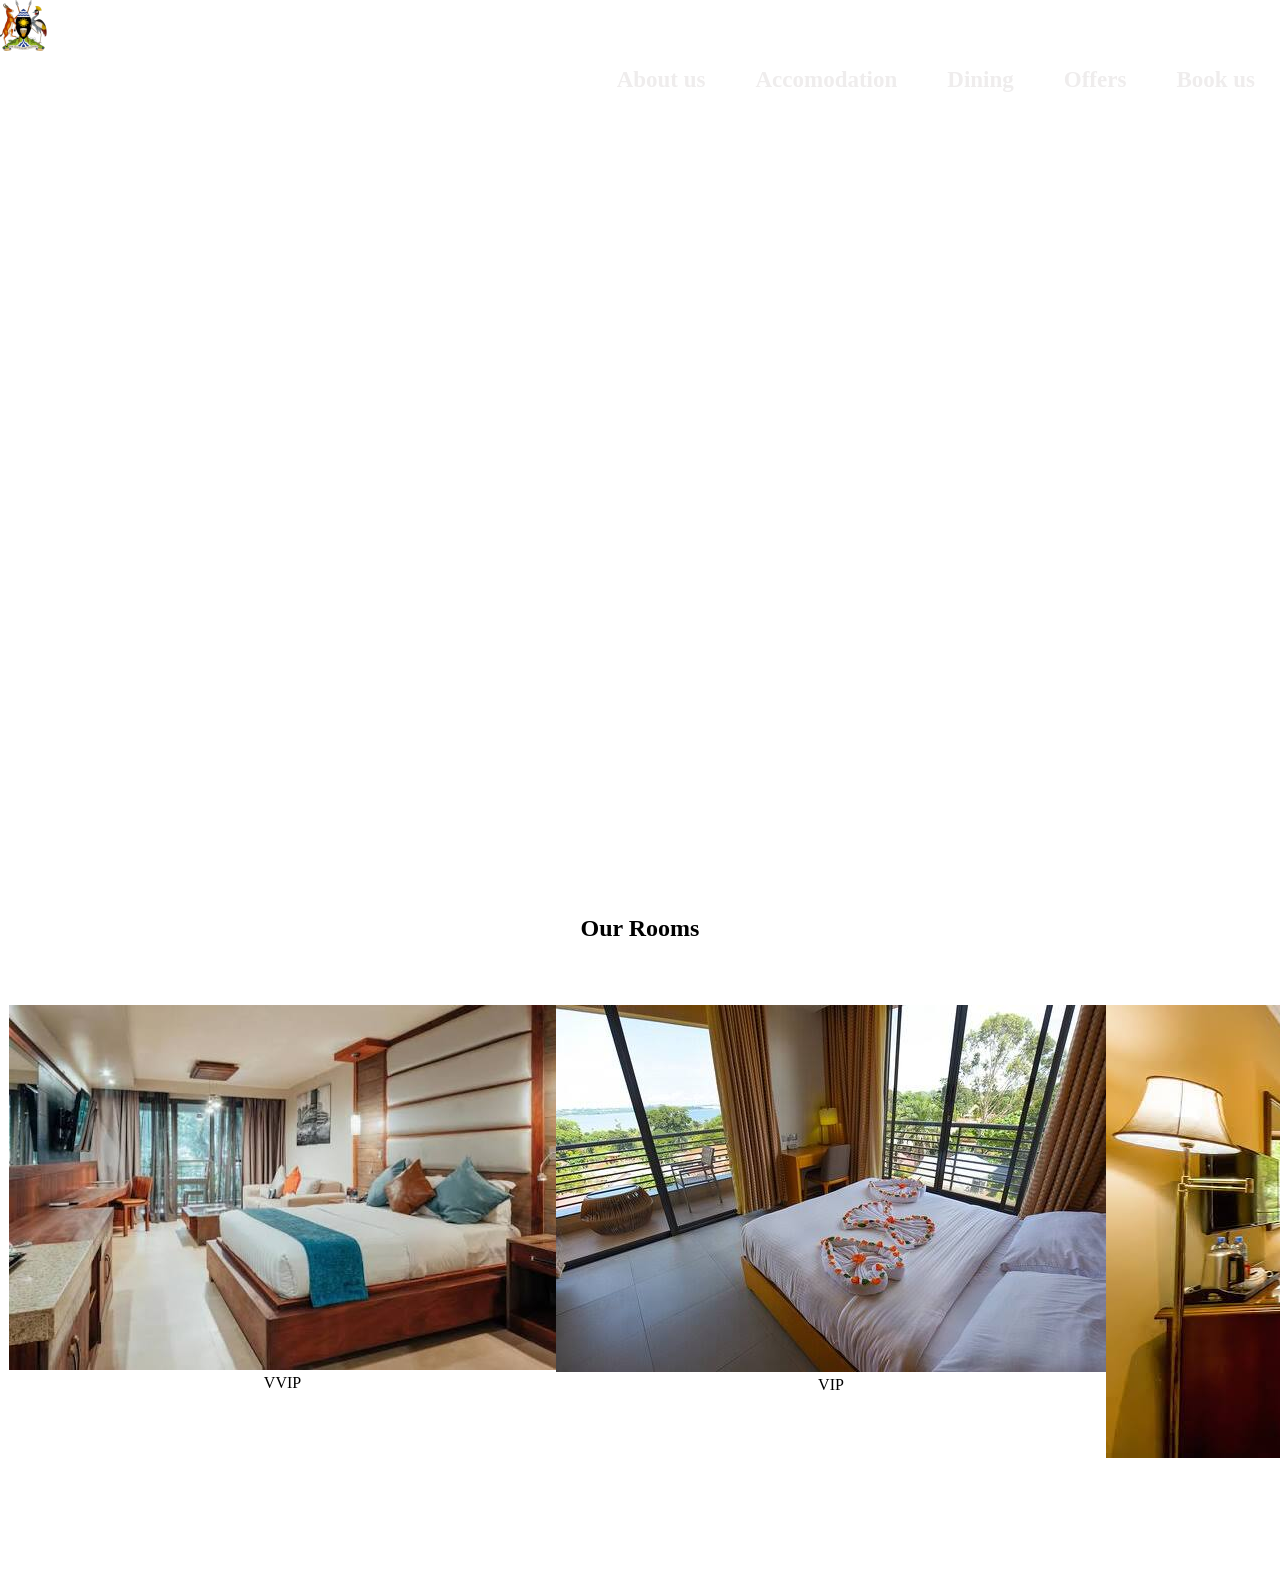
==== Offers.html @ 8bb36c5c "create a footer" ====
<!DOCTYPE html>
<html lang="en">
<head>
  <meta name="viewport" content="width=device-width, initial-scale=1.0">
  <title>Aston Villa Hotel</title>
  <link rel="stylesheet" href="style.css">
  <link rel="preconnect" href="https://fonts.googleapis.com">
<link rel="preconnect" href="https://fonts.gstatic.com" crossorigin>
<link href="https://fonts.googleapis.com/css2?family=Anton&family=Montserrat:ital,wght@0,100..900;1,100..900&display=swap" rel="stylesheet">
</head>
<body>
  <section class="header">
    <a href="index.html"><img src="images/116837.png" alt="logo"></a>
    <div id="navigation">
       <nav class="navbar">
        <a href="About us.html" class="button">About us</a>
          <a href="Accomodation.html" class="button">Accomodation</a>
          <a href="Dining.html" class="button">Dining</a>
          <a href="Offers.html" class="button">Offers</a>
          <a href="Contact us.html" class="button">Book us</a>
       </nav>
       <div class="text-box">
        <h1 class="preview">OFFERS
        </h1>
        <p class="para">Your best dishes served at your timing
        </p>
       </div>
     </div>
  </section>

<section class="campus">
  <h1>Our Rooms</h1>
          <div class="row">
              <div class="media container">
                 <img src="images/images (3).jpeg" alt="our room">
                 <p>VVIP</p>
              </div>
              <div class="media container">
                 <img src="images/images (7).jpeg" alt="our room">
                 <p>VIP</p>
              </div>
              <div class="media container">
                 <img src="images/images (9).jpeg" alt="our room">
                 <p>CLASSIC</p>
              </div>
---- style.css ----
*{
  margin: 0;
  padding: 0;


}
.header{
  min-height: 100vh;
  width: 100%;
  background-image: linear-gradient(rgba(4, 9, 30, 0.219)),url(images/bill-and-coo-1.jpg);
  background-position: center;
  background-size: cover;
  position: relative;
}
.navbar{
  display: flex;
  background-color:transparent;
  text-decoration:none;
  font-weight: bold;
  justify-content:flex-end;
  height: 2px;

}
.text-box{
  width: 90%;
  color: #ffffffe3;
  position: absolute;
  top: 50%;
  left: 50%;
  transform: translate(-50%,-50%);
  text-align: center;
}
.preview{
  font-size: 60px;
}
.para{
  font-size: 25px;
}
.hero-btn{
  display: inline-block;
  text-decoration: none;
  color: #ffffffdf;
  padding: 12px 34px;
  font-size: 23px;
  background: transparent;
  position: relative;
  cursor: pointer;
  border-radius: var(--button-border-radius);
  text-decoration: var(--button-decoration);
}
.hero-btn:hover{
  border: 1px solid #f44336;
  background: #f44336;
  transition: 0.1s;
  display: inline-block;
}
.button{
  color: #fff;
  justify-content: space-evenly;
  padding: 12px 25px;
  font-size: 23px;
  color: #efeded;
  display: inline-block;
  position: relative;
  text-decoration: none;
  background: transparent;
}
.button:hover{
  border: 10px solid #f44336;
  background: #f44336;
  transition: 0.1s;
  display: inline-block;
}
.course{
  width: 80%;
  margin: auto;
  text-align: center;
  padding-top: 30px;
  
}
.h1{
  font-size: 35px;
 font-weight: 500;
}
.pra{
  color: #fff;
  text-align: center;
  text-size: 20px;
}
.row{
  margin-top: 5%;
  display: flex;
  justify-content: space-evenly;
}
.courser{
  flex-basis: 31%;
  border-radius: 10px;
  margin-bottom: 5%;
  box-sizing: border-box;
  padding: 20px 12px;
  background: #fff3f3;
  backdrop-filter: blur(10px);


}
.h3{
  text-align: center;
  font-weight: 600;
  margin: 10px,0;
}
.courser:hover{
  box-shadow: 0 20px 0px rgba(218, 4, 4, 0.2);
}
.previewed{
  text-align: center;
  font-size: 15px;
  padding: 20px 10px;
}
.campus{
  text-align: center;
  padding: 20px 12px;
  background: linear-gradient(45deg,blue violent, green);
  padding: 15px 9px;
  padding-bottom: 100px;

}
.about{
  flex-basis: 31%;
  border-radius: 10px;
  margin-bottom: 20%;
  box-sizing: border-box;
  padding: 20px 12px;
  background: #fff3f3e8;
}
.image{
  width: auto;
  height: auto;
  border: 1px solid #ccc;
  display:inline-block;
}
.view{
  flex-basis: 31%;
  border-radius: 10px;
  margin-bottom: 5%;
  box-sizing: border-box;
  padding: 20px 12px;
  background:whitesmoke
}
.btn:hover{
  box-sizing: border-box;
  border-radius: 5px;
}
.footer{
  position: fixed;
    bottom: 0;
    left: 0;
    width: 100%;
    background-color: navy;
    color: white;
    text-align: center;
    padding: 15px;
}
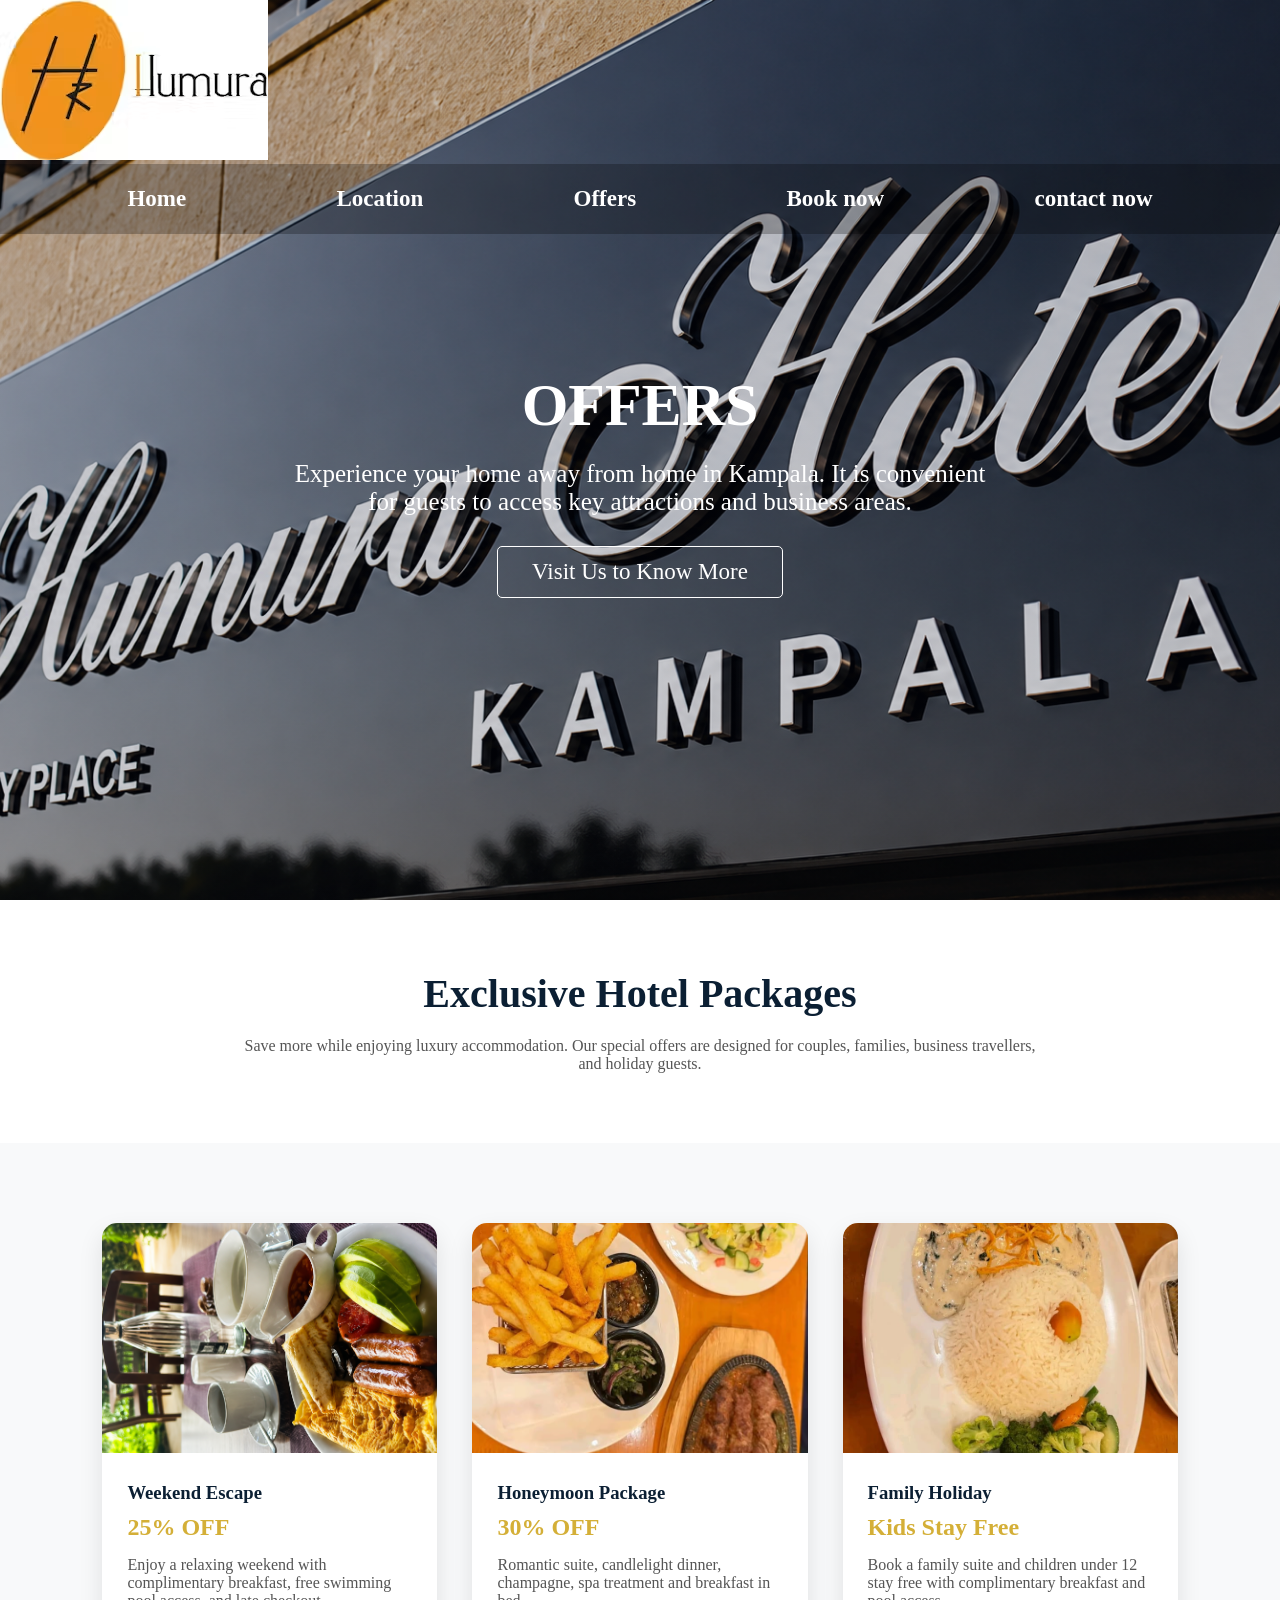
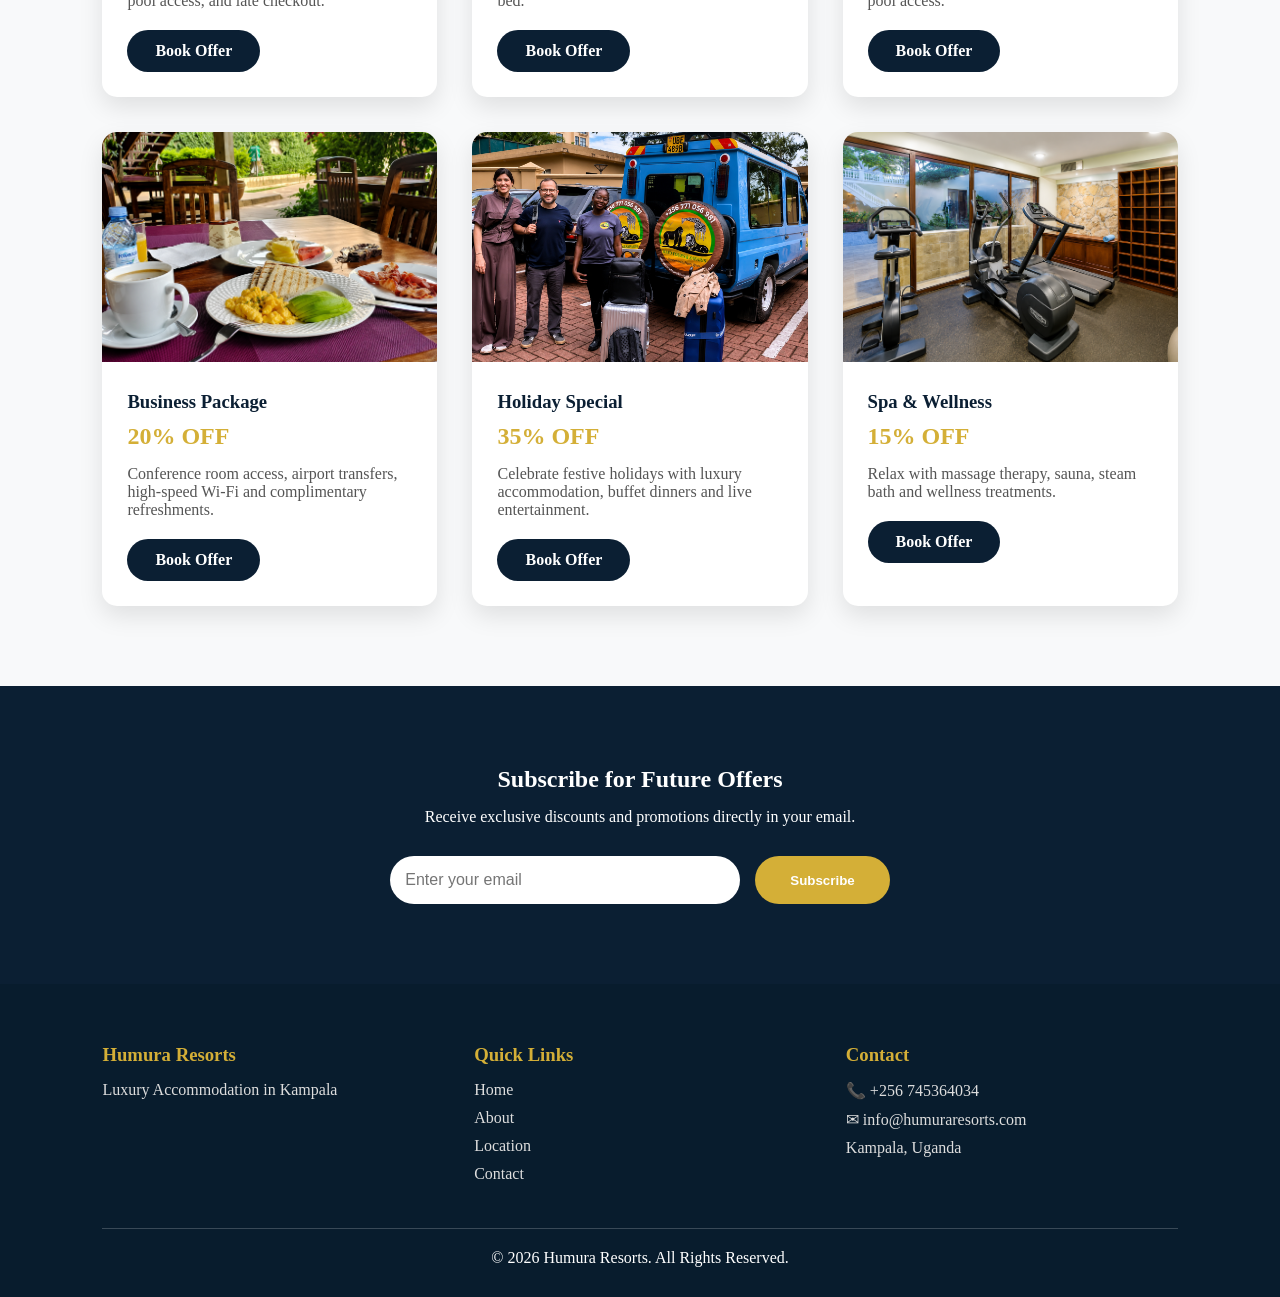
==== commit 6b7f4c1f: "Update website: new pages, images and styles" ====
--- a/Offers.html
+++ b/Offers.html
@@ -1,50 +1,263 @@
 <!DOCTYPE html>
 <html lang="en">
+
 <head>
-  <meta name="viewport" content="width=device-width, initial-scale=1.0">
-  <title>Aston Villa Hotel</title>
-  <link rel="stylesheet" href="style.css">
-  <link rel="preconnect" href="https://fonts.googleapis.com">
+    <meta charset="UTF-8">
+    <meta name="viewport" content="width=device-width, initial-scale=1.0">
+    <title>Special Offers | Humura Resorts</title>
+<link rel="preconnect" href="https://fonts.googleapis.com">
 <link rel="preconnect" href="https://fonts.gstatic.com" crossorigin>
-<link href="https://fonts.googleapis.com/css2?family=Anton&family=Montserrat:ital,wght@0,100..900;1,100..900&display=swap" rel="stylesheet">
-</head>
+<link href="https://fonts.googleapis.com/css2?family=Germania+One&display=swap" rel="stylesheet">
+    <link rel="stylesheet" href="styled.css">
+
 <body>
-  <section class="header">
-    <a href="index.html"><img src="images/116837.png" alt="logo"></a>
-    <div id="navigation">
-       <nav class="navbar">
-        <a href="About us.html" class="button">About us</a>
-          <a href="Accomodation.html" class="button">Accomodation</a>
-          <a href="Dining.html" class="button">Dining</a>
-          <a href="Offers.html" class="button">Offers</a>
-          <a href="Contact us.html" class="button">Book us</a>
-       </nav>
-       <div class="text-box">
-        <h1 class="preview">OFFERS
-        </h1>
-        <p class="para">Your best dishes served at your timing
+
+    <section class="header">
+
+        <a href="index.html">
+            <img src="images/logo.jpg" alt="Hotel Logo">
+        </a>
+
+        <div class="menu-toggle" id="menu-toggle">
+            &#9776;
+        </div>
+        <nav class="navbar" id="navbar">
+            <a href="Home.html" class="button">Home</a>
+            <a href="location.html" class="button">Location</a>
+            <a href="Offers.html" class="button">Offers</a>
+            <a href="Book now.html" class="button">Book now</a>
+            <a href="contact.html"class='button'>contact now</a>
+        </nav>
+
+        <div class="text-box">
+
+            <h1 class="preview">
+                <br>
+OFFERS
+            </h1>
+
+            <p class="para">
+                Experience your home away from home in Kampala.
+                It is convenient for guests to access key attractions
+                and business areas.
+            </p>
+
+            <a href="#" class="hero-btn">Visit Us to Know More</a>
+
+        </div>
+
+    </section>
+
+    <section class="intro">
+
+        <h2>Exclusive Hotel Packages</h2>
+
+        <p>
+            Save more while enjoying luxury accommodation.
+            Our special offers are designed for couples,
+            families, business travellers, and holiday guests.
         </p>
-       </div>
-     </div>
-  </section>
-
-<section class="campus">
-  <h1>Our Rooms</h1>
-          <div class="row">
-              <div class="media container">
-                 <img src="images/images (3).jpeg" alt="our room">
-                 <p>VVIP</p>
-              </div>
-              <div class="media container">
-                 <img src="images/images (7).jpeg" alt="our room">
-                 <p>VIP</p>
-              </div>
-              <div class="media container">
-                 <img src="images/images (9).jpeg" alt="our room">
-                 <p>CLASSIC</p>
-              </div>
-           
-          
-          
-              
-          +
+    </section>
+
+
+    <section class="offers">
+
+        <div class="offer-grid">
+
+            <div class="offer-card">
+
+                <img src="images/imagee.png" alt="Weekend Package">
+
+                <div class="offer-info">
+
+                    <h3>Weekend Escape</h3>
+
+                    <h4>25% OFF</h4>
+
+                    <p>
+                        Enjoy a relaxing weekend with complimentary breakfast,
+                        free swimming pool access, and late checkout.
+                    </p>
+
+                    <a href="booking.html" class="btn">Book Offer</a>
+
+                </div>
+
+            </div>
+
+            <div class="offer-card">
+
+                <img src="images/5b7ac2b4-62cb-47c2-9b03-6ab3ec54d75a_812A5403-0CB3-44B9-827F-72809FDE8917 2.JPG" alt="Honeymoon Package">
+
+                <div class="offer-info">
+
+                    <h3>Honeymoon Package</h3>
+
+                    <h4>30% OFF</h4>
+
+                    <p>
+                        Romantic suite, candlelight dinner,
+                        champagne, spa treatment and breakfast in bed.
+                    </p>
+
+                    <a href="booking.html" class="btn">Book Offer</a>
+
+                </div>
+
+            </div>
+
+            <div class="offer-card">
+
+                <img src="images/1020d01d-0211-4dc3-b661-c2e022c18dba_6536EA09-0F01-4E41-86C4-5D0EEA4FAB35.JPG" alt="Family Holiday">
+
+                <div class="offer-info">
+
+                    <h3>Family Holiday</h3>
+
+                    <h4>Kids Stay Free</h4>
+
+                    <p>
+                        Book a family suite and children under 12 stay free
+                        with complimentary breakfast and pool access.
+                    </p>
+
+                    <a href="booking.html" class="btn">Book Offer</a>
+
+                </div>
+
+            </div>
+
+            <div class="offer-card">
+
+                <img src="images/imgae.png" alt="Business Package">
+
+                <div class="offer-info">
+
+                    <h3>Business Package</h3>
+
+                    <h4>20% OFF</h4>
+
+                    <p>
+                        Conference room access, airport transfers,
+                        high-speed Wi-Fi and complimentary refreshments.
+                    </p>
+
+                    <a href="booking.html" class="btn">Book Offer</a>
+
+                </div>
+
+            </div>
+
+            <div class="offer-card">
+
+                <img src="images/ehh.png" alt="Holiday Special">
+
+                <div class="offer-info">
+                    <h3>Holiday Special</h3>
+                    <h4>35% OFF</h4>
+                    <p>
+                        Celebrate festive holidays with luxury accommodation,
+                        buffet dinners and live entertainment.
+                    </p>
+
+                    <a href="booking.html" class="btn">Book Offer</a>
+
+                </div>
+
+            </div>
+            <div class="offer-card">
+
+                <img src="images/ Image Jul 30, 2026, 07_30_26 PM.png" alt="Spa Package">
+
+                <div class="offer-info">
+
+                    <h3>Spa & Wellness</h3>
+
+                    <h4>15% OFF</h4>
+
+                    <p>
+                        Relax with massage therapy,
+                        sauna, steam bath and wellness treatments.
+                    </p>
+
+                    <a href="booking.html" class="btn">Book Offer</a>
+
+                </div>
+
+            </div>
+
+        </div>
+
+    </section>
+    <section class="newsletter">
+
+        <h2>Subscribe for Future Offers</h2>
+
+        <p>
+            Receive exclusive discounts and promotions directly in your email.
+        </p>
+
+        <form>
+
+            <input type="email" placeholder="Enter your email" required>
+
+            <button type="submit" class="btn">Subscribe</button>
+
+        </form>
+
+    </section>
+
+
+    <footer>
+
+        <div class="footer-content">
+
+            <div>
+
+                <h3>Humura Resorts</h3>
+
+                <p>Luxury Accommodation in Kampala</p>
+
+            </div>
+
+            <div>
+
+                <h3>Quick Links</h3>
+
+                <a href="index.html">Home</a>
+                <a href="about.html">About</a>
+                <a href="location.html">Location</a>
+                <a href="contact.html">Contact</a>
+
+            </div>
+
+            <div>
+
+                <h3>Contact</h3>
+
+                <p>📞 +256 745364034</p>
+
+                <p>✉ info@humuraresorts.com</p>
+
+                <p>Kampala, Uganda</p>
+
+            </div>
+
+        </div>
+
+        <hr>
+
+        <p class="copyright">
+
+            © 2026 Humura Resorts. All Rights Reserved.
+
+        </p>
+
+    </footer>
+
+    <script src="script/hotelscript.js"></script>
+
+</body>
+
+</html>
--- a/styled.css
+++ b/styled.css
@@ -0,0 +1,1119 @@
+* {
+    margin: 0;
+    padding: 0;
+    box-sizing: border-box;
+}
+.header {
+    min-height: 100vh;
+    width: 100%;
+    background-image: linear-gradient(rgba(4, 9, 30, 0.219), rgba(4, 9, 30, 0.219)),
+        url("images/image.png");
+    background-position: center;
+    background-size: cover;
+    position: relative;
+}
+
+.navbar {
+    display: flex;
+    justify-content: space-between;
+    align-items: center;
+    gap: 20px;
+    background: rgba(0, 0, 0, .25);
+    padding: 20px 8%;
+    position: fixed;
+    width: 100%;
+    height: 70px;
+    box-sizing: border-box;
+    z-index: 1000;
+}
+
+.button {
+    color: #fff;
+    text-decoration: none;
+    font-size: 23px;
+    font-weight: bold;
+    padding: 12px 25px;
+    transition: 0.3s;
+}
+
+.button:hover {
+    background: #f44336;
+    border-radius: 5px;
+}
+
+.menu-toggle {
+    display: none;
+    font-size: 35px;
+    color: white;
+    cursor: pointer;
+    position: absolute;
+    top: 20px;
+    right: 20px;
+    z-index: 1100;
+}
+
+.text-box {
+    width: 90%;
+    color: #fff;
+    position: absolute;
+    top: 50%;
+    left: 50%;
+    transform: translate(-50%, -50%);
+    text-align: center;
+}
+
+.preview {
+    font-size: 60px;
+    margin-bottom: 20px;
+}
+
+.para {
+    font-size: 25px;
+    max-width: 700px;
+    margin: 0 auto 30px;
+}
+
+.hero-btn {
+    display: inline-block;
+    text-decoration: none;
+    color: #fff;
+    border: 1px solid #fff;
+    padding: 12px 34px;
+    font-size: 23px;
+    background: transparent;
+    border-radius: 5px;
+    transition: 0.3s;
+}
+
+.hero-btn:hover {
+    background: #f44336;
+    border-color: #f44336;
+}
+
+.course {
+    width: 80%;
+    margin: auto;
+    text-align: center;
+    padding: 50px 0;
+}
+
+.course h1 {
+    font-size: 35px;
+    font-weight: 600;
+    margin-bottom: 40px;
+}
+
+.row {
+    display: flex;
+    justify-content: space-between;
+    gap: 20px;
+    flex-wrap: wrap;
+}
+
+.courser {
+    flex: 1;
+    min-width: 280px;
+    background: #fff3f3;
+    padding: 20px;
+    border-radius: 10px;
+    transition: 0.3s;
+}
+
+.courser h3 {
+    margin-bottom: 15px;
+    font-weight: 600;
+}
+
+.courser:hover {
+    box-shadow: 0 10px 25px rgba(0, 0, 0, 0.2);
+}
+
+.campus {
+    text-align: center;
+    padding: 60px 20px;
+    background: linear-gradient(45deg, rgb(235, 235, 243), rgb(249, 246, 249), rgb(236, 4, 4));
+}
+
+.campus h1 {
+    margin-bottom: 40px;
+    color: white;
+}
+
+.view {
+    flex: 1;
+    min-width: 280px;
+    background: white;
+    padding: 20px;
+    border-radius: 10px;
+    transition: 0.3s;
+}
+
+.view img {
+    width: 100%;
+    height: auto;
+    border-radius: 10px;
+}
+
+.view h3 {
+    margin: 15px 0;
+}
+
+.view p {
+    margin-bottom: 20px;
+}
+
+.about {
+    flex: 1;
+    background: #fff3f3;
+    padding: 20px;
+    border-radius: 10px;
+}
+
+.image {
+    width: 100%;
+    height: auto;
+    border: 1px solid #ccc;
+}
+
+.btn {
+    display: inline-block;
+    text-decoration: none;
+    background: #f44336;
+    color: white;
+    padding: 10px 25px;
+    border-radius: 5px;
+    transition: 0.3s;
+}
+
+.btn:hover {
+    background: #c62828;
+}
+
+.amenities {
+    background: #ffffff;
+}
+
+.amenity-grid {
+    display: grid;
+    grid-template-columns: repeat(auto-fit, minmax(220px, 1fr));
+    gap: 50px;
+}
+
+.amenity-grid div {
+    background: white;
+    border-radius: 15px;
+    padding: 35px;
+    text-align: center;
+    transition: .4s;
+    box-shadow: 0 8px 20px rgba(0, 0, 0, .1);
+}
+
+.amenity-grid div:hover {
+    transform: translateY(-12px);
+    box-shadow: 0 20px 35px rgba(0, 0, 0, .2);
+}
+
+.amenity-grid i {
+    font-size: 55px;
+    color: #d4af37;
+    margin-bottom: 20px;
+}
+
+.amenity-grid h3 {
+    color: #0d2d4d;
+    font-size: 22px;
+}
+.testimonials {
+    background: #eef3f8;
+}
+
+.testimonial-container {
+    display: flex;
+    justify-content: center;
+    gap: 30px;
+    flex-wrap: wrap;
+}
+
+.testimonial {
+    background: white;
+    width: 350px;
+    padding: 30px;
+    border-radius: 15px;
+    box-shadow: 0 10px 25px rgba(0, 0, 0, .1);
+    transition: .4s;
+}
+
+.testimonial:hover {
+    transform: scale(1.05);
+}
+
+.testimonial p {
+    color: #555;
+    margin-bottom: 20px;
+}
+
+.testimonial h4 {
+    color: #d4af37;
+}
+
+.cta {
+    background: linear-gradient(rgba(0, 0, 0, .65), rgba(0, 0, 0, .65)),
+        url("images/5b7ac2b4-62cb-47c2-9b03-6ab3ec54d75a_812A5403-0CB3-44B9-827F-72809FDE8917\ 2.JPG");
+    background-size: cover;
+    background-position: center;
+    text-align: center;
+    color: white;
+}
+
+.cta h2 {
+    color: white;
+}
+
+.btn {
+    display: inline-block;
+    padding: 15px 35px;
+    background: #d4af37;
+    color: white;
+    text-decoration: none;
+    border-radius: 30px;
+    transition: .3s;
+    font-weight: bold;
+}
+
+.btn:hover {
+    background: #b38d16;
+    transform: translateY(-4px);
+}
+
+footer {
+    background: #081c2d;
+    color: #fff;
+    padding: 60px 8% 30px;
+}
+
+.footer-content {
+    display: grid;
+    grid-template-columns: repeat(auto-fit, minmax(250px, 1fr));
+    gap: 40px;
+}
+
+.footer-content h3 {
+    color: #d4af37;
+    margin-bottom: 15px;
+}
+
+.footer-content p,
+.footer-content a {
+    color: #ddd;
+    text-decoration: none;
+    display: block;
+    margin-bottom: 10px;
+}
+
+.footer-content a:hover {
+    color: #d4af37;
+    padding-left: 6px;
+    transition: .3s;
+}
+
+footer hr {
+    margin: 35px 0 20px;
+    border: 0;
+    border-top: 1px solid rgba(255, 255, 255, .2);
+}
+
+.copyright {
+    text-align: center;
+}
+
+#topBtn {
+    position: fixed;
+    right: 20px;
+    bottom: 20px;
+    width: 50px;
+    height: 50px;
+    border: none;
+    border-radius: 50%;
+    background: #d4af37;
+    color: white;
+    font-size: 22px;
+    cursor: pointer;
+    display: none;
+}
+
+#topBtn:hover {
+    background: #b38d16;
+}
+
+.fade {
+    opacity: 0;
+    transform: translateY(50px);
+    transition: 1s;
+}
+
+.fade.show {
+    opacity: 1;
+    transform: translateY(0);
+}
+.logo img {
+    width: 180px;
+}
+
+.nav-links {
+    display: flex;
+    list-style: none;
+    gap: 30px;
+}
+
+.nav-links a {
+    color: #fff;
+    font-weight: 600;
+    transition: .3s;
+}
+
+.nav-links a:hover,
+.nav-links a.active {
+    color: #d4af37;
+}
+
+.page-title {
+    text-align: center;
+    margin-top: 100px;
+}
+
+.page-title h1 {
+    font-size: 55px;
+    margin-bottom: 15px;
+}
+
+.page-title p {
+    font-size: 22px;
+    color: #f5f5f5;
+}
+.about-page {
+    width: 90%;
+    margin: 80px auto;
+    display: grid;
+    grid-template-columns: 1fr 1fr;
+    gap: 50px;
+    align-items: center;
+}
+
+.about-image img {
+    border-radius: 15px;
+    box-shadow: 0 15px 35px rgba(0, 0, 0, .2);
+    transition: .4s ease;
+}
+
+.about-image img:hover {
+    transform: scale(1.03);
+}
+
+.about-text h2 {
+    color: #0b1f33;
+    font-size: 38px;
+    margin-bottom: 20px;
+}
+
+.about-text p {
+    color: #555;
+    margin-bottom: 20px;
+    text-align: justify;
+}
+.mission {
+    background: #eef2f5;
+    padding: 80px 8%;
+    display: grid;
+    grid-template-columns: repeat(auto-fit, minmax(280px, 1fr));
+    gap: 30px;
+}
+
+.mission-box {
+    background: #fff;
+    padding: 35px;
+    text-align: center;
+    border-radius: 15px;
+    box-shadow: 0 10px 25px rgba(0, 0, 0, .08);
+    transition: .4s;
+}
+
+.mission-box:hover {
+    transform: translateY(-10px);
+}
+
+.mission-box i {
+    font-size: 50px;
+    color: #d4af37;
+    margin-bottom: 20px;
+}
+
+.mission-box h3 {
+    color: #0b1f33;
+    margin-bottom: 15px;
+}
+
+.why-us {
+    width: 90%;
+    margin: 80px auto;
+}
+
+.why-us h2 {
+    text-align: center;
+    font-size: 40px;
+    color: #0b1f33;
+    margin-bottom: 50px;
+}
+
+.features {
+    display: grid;
+    grid-template-columns: repeat(auto-fit, minmax(220px, 1fr));
+    gap: 30px;
+}
+
+.features div {
+    background: #fff;
+    text-align: center;
+    padding: 35px;
+    border-radius: 15px;
+    box-shadow: 0 10px 20px rgba(0, 0, 0, .08);
+    transition: .4s;
+}
+
+.features div:hover {
+    transform: translateY(-10px);
+}
+
+.features i {
+    font-size: 45px;
+    color: #d4af37;
+    margin-bottom: 20px;
+}
+
+.features h3 {
+    margin-bottom: 10px;
+    color: #0b1f33;
+}
+
+.team {
+    background: #eef2f5;
+    padding: 80px 8%;
+}
+
+.team h2 {
+    text-align: center;
+    font-size: 40px;
+    margin-bottom: 50px;
+    color: #0b1f33;
+}
+
+.team-container {
+    display: grid;
+    grid-template-columns: repeat(auto-fit, minmax(250px, 1fr));
+    gap: 30px;
+}
+
+.team-card {
+    background: #fff;
+    border-radius: 15px;
+    overflow: hidden;
+    text-align: center;
+    box-shadow: 0 10px 25px rgba(0, 0, 0, .1);
+    transition: .4s;
+}
+
+.team-card:hover {
+    transform: translateY(-10px);
+}
+
+.team-card img {
+    width: 100%;
+    height: 320px;
+    object-fit: cover;
+}
+
+.team-card h3 {
+    margin-top: 20px;
+    color: #0b1f33;
+}
+
+.team-card p {
+    margin: 10px 0 25px;
+    color: #777;
+}
+
+.intro {
+    width: 90%;
+    margin: 70px auto;
+    text-align: center;
+}
+
+.intro h2 {
+    font-size: 40px;
+    color: #0b1f33;
+    margin-bottom: 20px;
+}
+
+.intro p {
+    max-width: 800px;
+    margin: auto;
+    color: #555;
+}
+
+.room-grid {
+    width: 90%;
+    margin: auto;
+    display: grid;
+    grid-template-columns: repeat(auto-fit, minmax(320px, 1fr));
+    gap: 35px;
+    padding-bottom: 80px;
+}
+
+.room-card {
+    background: #fff;
+    border-radius: 15px;
+    overflow: hidden;
+    box-shadow: 0 10px 30px rgba(0, 0, 0, .12);
+    transition: .4s;
+}
+
+.room-card:hover {
+    transform: translateY(-10px);
+    box-shadow: 0 20px 40px rgba(0, 0, 0, .18);
+}
+
+.room-card img {
+    width: 100%;
+    height: 260px;
+    object-fit: cover;
+}
+
+.room-info {
+    padding: 25px;
+}
+
+.room-info h3 {
+    color: #0b1f33;
+    margin-bottom: 15px;
+}
+
+.room-info h4 {
+    color: #d4af37;
+    margin: 20px 0;
+    font-size: 24px;
+}
+
+.room-info ul {
+    list-style: none;
+    margin: 20px 0;
+}
+
+.room-info ul li {
+    margin: 12px 0;
+    color: #555;
+}
+
+.room-info i {
+    color: #d4af37;
+    margin-right: 10px;
+}
+
+.room-info .btn {
+    display: inline-block;
+    background: #0b1f33;
+    color: #fff;
+    padding: 12px 30px;
+    border-radius: 30px;
+    transition: .3s;
+}
+
+.room-info .btn:hover {
+    background: #d4af37;
+    color: #0b1f33;
+}
+.booking-section {
+    padding: 80px 8%;
+    background: #f7f9fc;
+}
+
+.booking-container {
+    display: grid;
+    grid-template-columns: 1fr 1fr;
+    gap: 50px;
+    align-items: center;
+}
+
+.booking-info h2 {
+    font-size: 40px;
+    color: #0b1f33;
+    margin-bottom: 20px;
+}
+
+.booking-info p {
+    color: #555;
+    line-height: 1.8;
+    margin-bottom: 20px;
+}
+
+.booking-features p {
+    margin: 15px 0;
+    color: #444;
+    font-weight: 500;
+}
+
+.booking-features i {
+    color: #d4af37;
+    margin-right: 10px;
+}
+
+.booking-form {
+    background: white;
+    padding: 40px;
+    border-radius: 15px;
+    box-shadow: 0 15px 35px rgba(0, 0, 0, .12);
+}
+
+.booking-form input,
+.booking-form select,
+.booking-form textarea {
+    width: 100%;
+    padding: 14px;
+    margin: 12px 0;
+    border: 1px solid #ddd;
+    border-radius: 8px;
+    font-size: 16px;
+    outline: none;
+}
+
+.booking-form input:focus,
+.booking-form select:focus,
+.booking-form textarea:focus {
+    border-color: #d4af37;
+}
+
+.booking-form .btn {
+    width: 100%;
+    background: #0b1f33;
+    color: #fff;
+    padding: 15px;
+    border: none;
+    border-radius: 30px;
+    cursor: pointer;
+    font-size: 18px;
+    transition: .3s;
+}
+
+.booking-form .btn:hover {
+    background: #d4af37;
+    color: #0b1f33;
+}
+
+.booking-benefits {
+    padding: 80px 8%;
+    text-align: center;
+}
+
+.booking-benefits h2 {
+    margin-bottom: 50px;
+}
+
+.benefit-grid {
+    display: grid;
+    grid-template-columns: repeat(auto-fit, minmax(250px, 1fr));
+    gap: 30px;
+}
+
+.benefit-card {
+    background: #fff;
+    padding: 30px;
+    border-radius: 12px;
+    box-shadow: 0 10px 25px rgba(0, 0, 0, .1);
+    transition: .3s;
+}
+
+.benefit-card:hover {
+    transform: translateY(-8px);
+}
+
+.benefit-card i {
+    font-size: 40px;
+    color: #d4af37;
+    margin-bottom: 20px;
+}
+
+.benefit-card h3 {
+    margin-bottom: 15px;
+    color: #0b1f33;
+}
+
+.benefit-card p {
+    color: #555;
+}
+
+.offers {
+    padding: 80px 8%;
+    background: #f8f9fa;
+}
+
+.offer-grid {
+    display: grid;
+    grid-template-columns: repeat(auto-fit, minmax(320px, 1fr));
+    gap: 35px;
+}
+
+.offer-card {
+    background: #fff;
+    border-radius: 15px;
+    overflow: hidden;
+    box-shadow: 0 10px 25px rgba(0, 0, 0, .1);
+    transition: .4s;
+}
+
+.offer-card:hover {
+    transform: translateY(-10px);
+    box-shadow: 0 20px 40px rgba(0, 0, 0, .18);
+}
+
+.offer-card img {
+    width: 100%;
+    height: 230px;
+    object-fit: cover;
+}
+
+.offer-info {
+    padding: 25px;
+}
+
+.offer-info h3 {
+    color: #0b1f33;
+    margin-bottom: 10px;
+}
+
+.offer-info h4 {
+    color: #d4af37;
+    margin-bottom: 15px;
+    font-size: 24px;
+}
+
+.offer-info p {
+    color: #555;
+    margin-bottom: 20px;
+}
+
+.offer-info .btn {
+    display: inline-block;
+    background: #0b1f33;
+    color: white;
+    padding: 12px 28px;
+    border-radius: 30px;
+    transition: .3s;
+}
+
+.offer-info .btn:hover {
+    background: #d4af37;
+    color: #0b1f33;
+}
+
+/* ===== Newsletter ===== */
+.newsletter {
+    background: #0b1f33;
+    color: white;
+    text-align: center;
+    padding: 80px 8%;
+}
+
+.newsletter h2 {
+    color: white;
+    margin-bottom: 15px;
+}
+
+.newsletter p {
+    margin-bottom: 30px;
+}
+
+.newsletter form {
+    display: flex;
+    justify-content: center;
+    flex-wrap: wrap;
+    gap: 15px;
+}
+
+.newsletter input {
+    width: 350px;
+    max-width: 100%;
+    padding: 15px;
+    border: none;
+    border-radius: 30px;
+    outline: none;
+    font-size: 16px;
+}
+
+.newsletter .btn {
+    border: none;
+    cursor: pointer;
+}
+.location-section {
+    display: grid;
+    grid-template-columns: 1fr 1fr;
+    gap: 40px;
+    padding: 80px 8%;
+    align-items: center;
+}
+
+.location-info h2 {
+    font-size: 38px;
+    color: #0b1f33;
+    margin-bottom: 20px;
+}
+
+.location-info p {
+    color: #555;
+    line-height: 1.8;
+    margin-bottom: 15px;
+}
+
+.contact-details p {
+    margin: 15px 0;
+    font-size: 17px;
+}
+
+.contact-details i {
+    color: #d4af37;
+    margin-right: 12px;
+    width: 30px;
+}
+
+.map iframe {
+    width: 100%;
+    height: 450px;
+    border: 0;
+    border-radius: 15px;
+    box-shadow: 0 10px 25px rgba(0, 0, 0, .15);
+}
+
+.directions {
+    padding: 80px 8%;
+    background: #f8f9fa;
+    text-align: center;
+}
+
+.directions h2 {
+    margin-bottom: 40px;
+    color: #0b1f33;
+}
+
+.direction-grid {
+    display: grid;
+    grid-template-columns: repeat(auto-fit, minmax(250px, 1fr));
+    gap: 30px;
+}
+
+.direction-card {
+    background: #fff;
+    padding: 30px;
+    border-radius: 12px;
+    box-shadow: 0 10px 20px rgba(0, 0, 0, .1);
+    transition: .3s;
+}
+
+.direction-card:hover {
+    transform: translateY(-8px);
+}
+
+.direction-card i {
+    font-size: 45px;
+    color: #d4af37;
+    margin-bottom: 20px;
+}
+
+.direction-card h3 {
+    margin-bottom: 15px;
+    color: #0b1f33;
+}
+
+.direction-card p {
+    color: #555;
+}
+.contact-page {
+    width: 90%;
+    margin: auto;
+    padding: 80px 0;
+}
+
+.contact-page h2 {
+    text-align: center;
+    margin-bottom: 50px;
+    font-size: 38px;
+    color: #0b4f6c;
+}
+
+.contact-container {
+    display: flex;
+    justify-content: space-between;
+    gap: 40px;
+    flex-wrap: wrap;
+}
+
+.contact-details,
+.contact-form {
+    flex: 1;
+    min-width: 320px;
+    background: white;
+    padding: 35px;
+    border-radius: 10px;
+    box-shadow: 0 5px 20px rgba(0, 0, 0, 0.1);
+}
+
+.contact-details h3,
+.contact-form h3 {
+    margin-bottom: 20px;
+    color: #0b4f6c;
+}
+
+.contact-form form {
+    display: flex;
+    flex-direction: column;
+}
+
+.contact-form input,
+.contact-form textarea {
+    width: 100%;
+    padding: 15px;
+    margin-bottom: 18px;
+    border: 1px solid #ccc;
+    border-radius: 5px;
+    outline: none;
+    font-size: 16px;
+}
+
+.contact-form input:focus,
+.contact-form textarea:focus {
+    border: 1px solid #0b4f6c;
+}
+
+.contact-form button {
+    background: #0b4f6c;
+    color: white;
+    border: none;
+    cursor: pointer;
+}
+
+.contact-form button:hover {
+    background: #08384d;
+}
+
+.map-section {
+    width: 90%;
+    margin: auto;
+    padding-bottom: 80px;
+}
+
+.map-section h2 {
+    text-align: center;
+    margin-bottom: 25px;
+    color: #0b4f6c;
+    font-size: 35px;
+}
+
+.map-section iframe {
+    width: 100%;
+    height: 450px;
+    border: 0;
+    border-radius: 10px;
+    box-shadow: 0 5px 20px rgba(0, 0, 0, 0.2);
+}
+@media (max-width: 992px) {
+    .about-page,
+    .booking-container,
+    .location-section {
+        grid-template-columns: 1fr;
+    }
+}
+
+@media (max-width: 768px) {
+    
+    .navbar .button {
+        display: none;
+    }
+
+    .menu-toggle {
+        display: block;
+    }
+
+    .navbar.active {
+        flex-direction: column;
+        height: auto;
+        position: fixed;
+        top: 70px;
+        left: 0;
+        width: 100%;
+        background: rgba(4, 9, 30, 0.95);
+        padding: 10px 0;
+    }
+
+    .navbar.active .button {
+        display: block;
+        text-align: center;
+        padding: 15px;
+        width: 100%;
+    }
+
+    .preview {
+        font-size: 36px;
+    }
+
+    .para {
+        font-size: 17px;
+    }
+
+    .hero-btn {
+        padding: 10px 24px;
+        font-size: 18px;
+    }
+
+    .why-us h2,
+    .team h2,
+    .about-text h2,
+    .booking-info h2,
+    .location-info h2 {
+        font-size: 28px;
+    }
+
+    .page-title h1 {
+        font-size: 34px;
+    }
+
+    .row,
+    .contact-container {
+        flex-direction: column;
+    }
+
+    .newsletter input {
+        width: 100%;
+    }
+
+    footer,
+    .team,
+    .mission,
+    .booking-section,
+    .booking-benefits,
+    .offers,
+    .directions,
+    .location-section {
+        padding-left: 5%;
+        padding-right: 5%;
+    }
+}
+
+@media (max-width: 480px) {
+    .preview {
+        font-size: 28px;
+    }
+
+    .amenity-grid,
+    .team-container,
+    .room-grid,
+    .offer-grid {
+        grid-template-columns: 1fr;
+    }
+}
+
